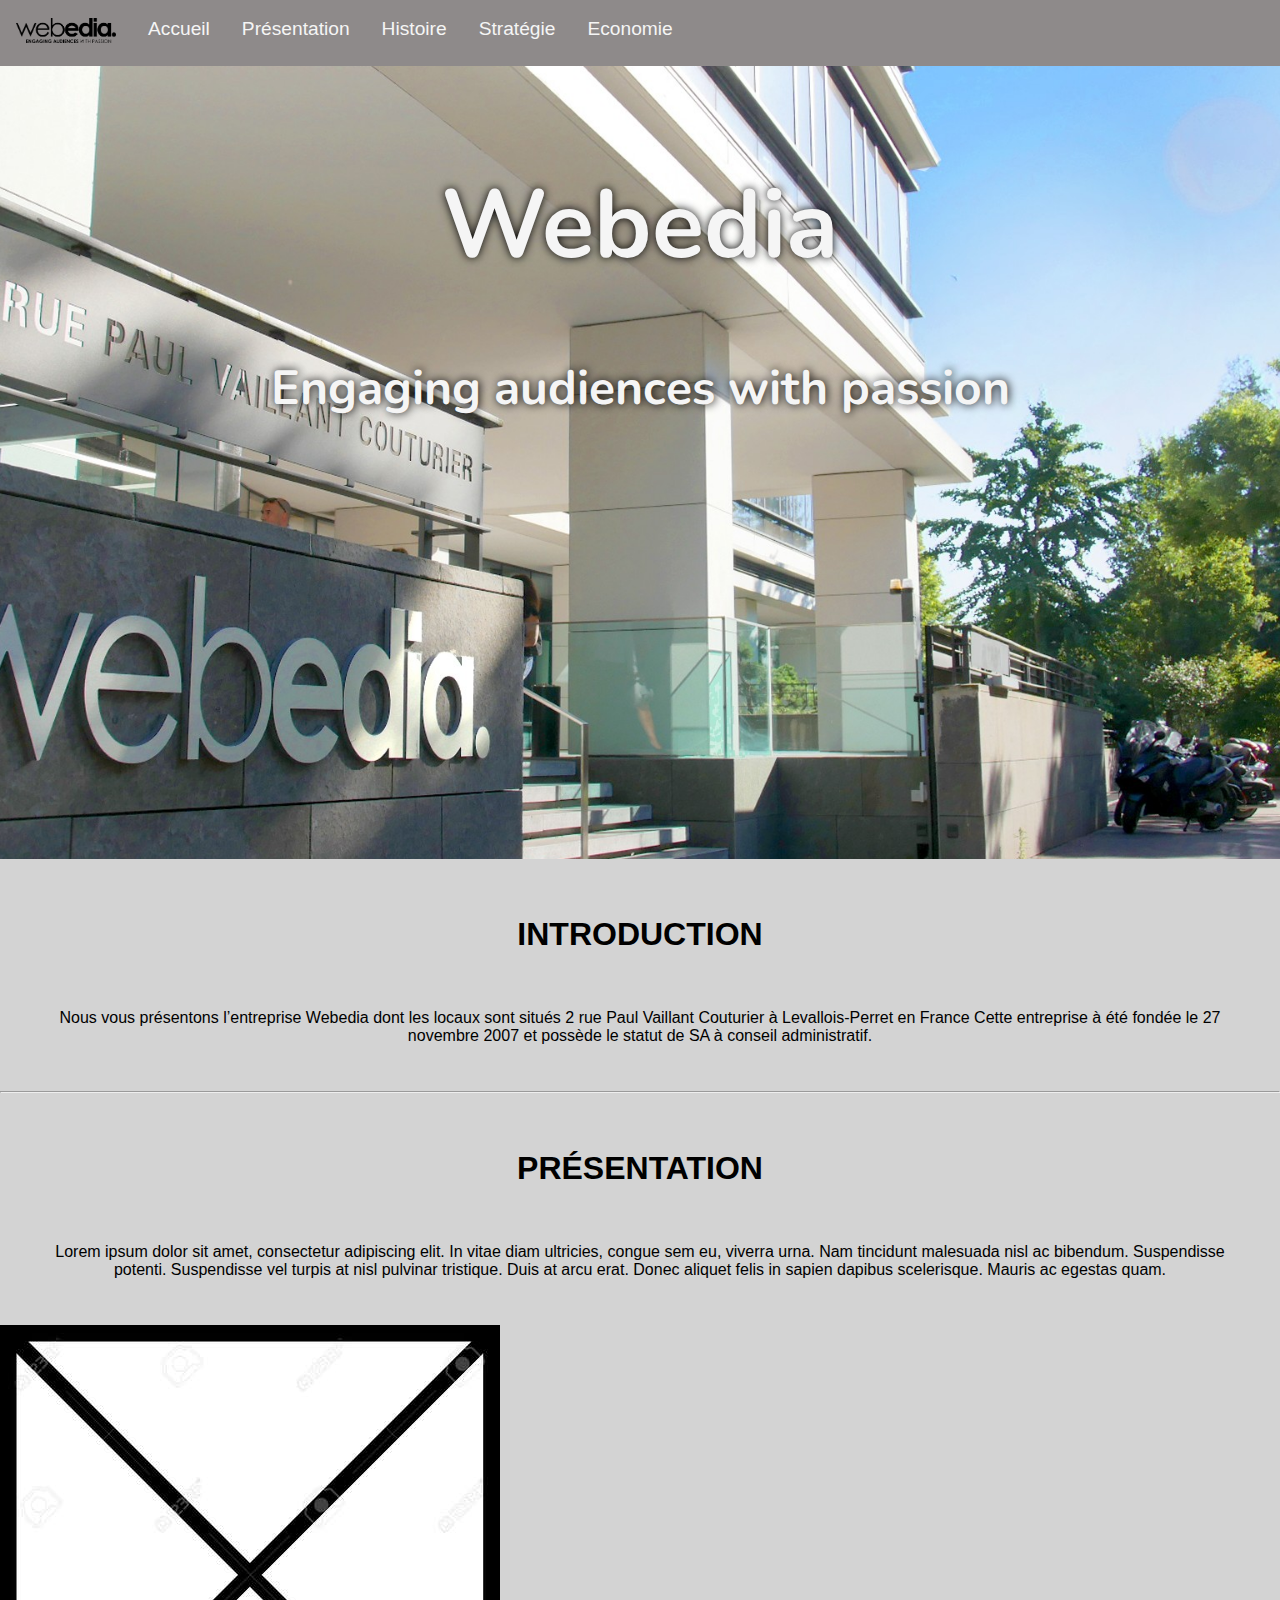
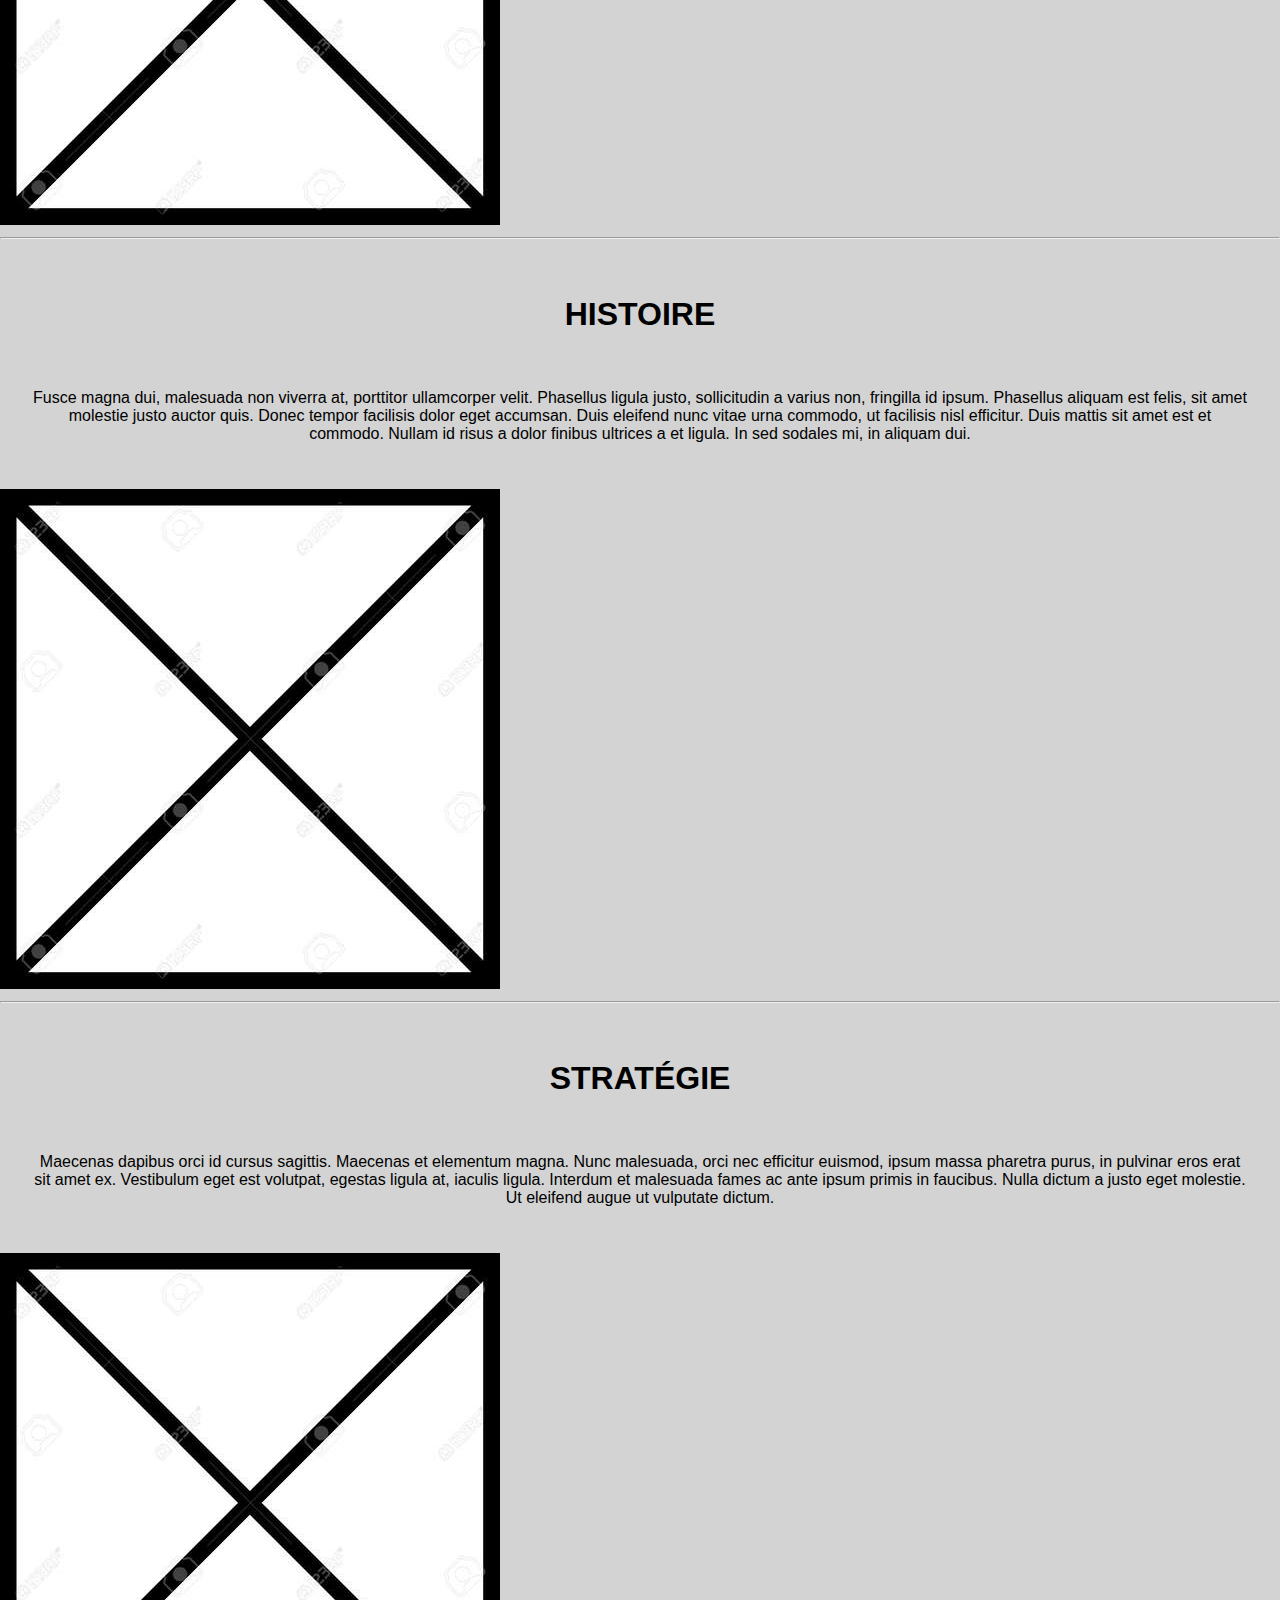
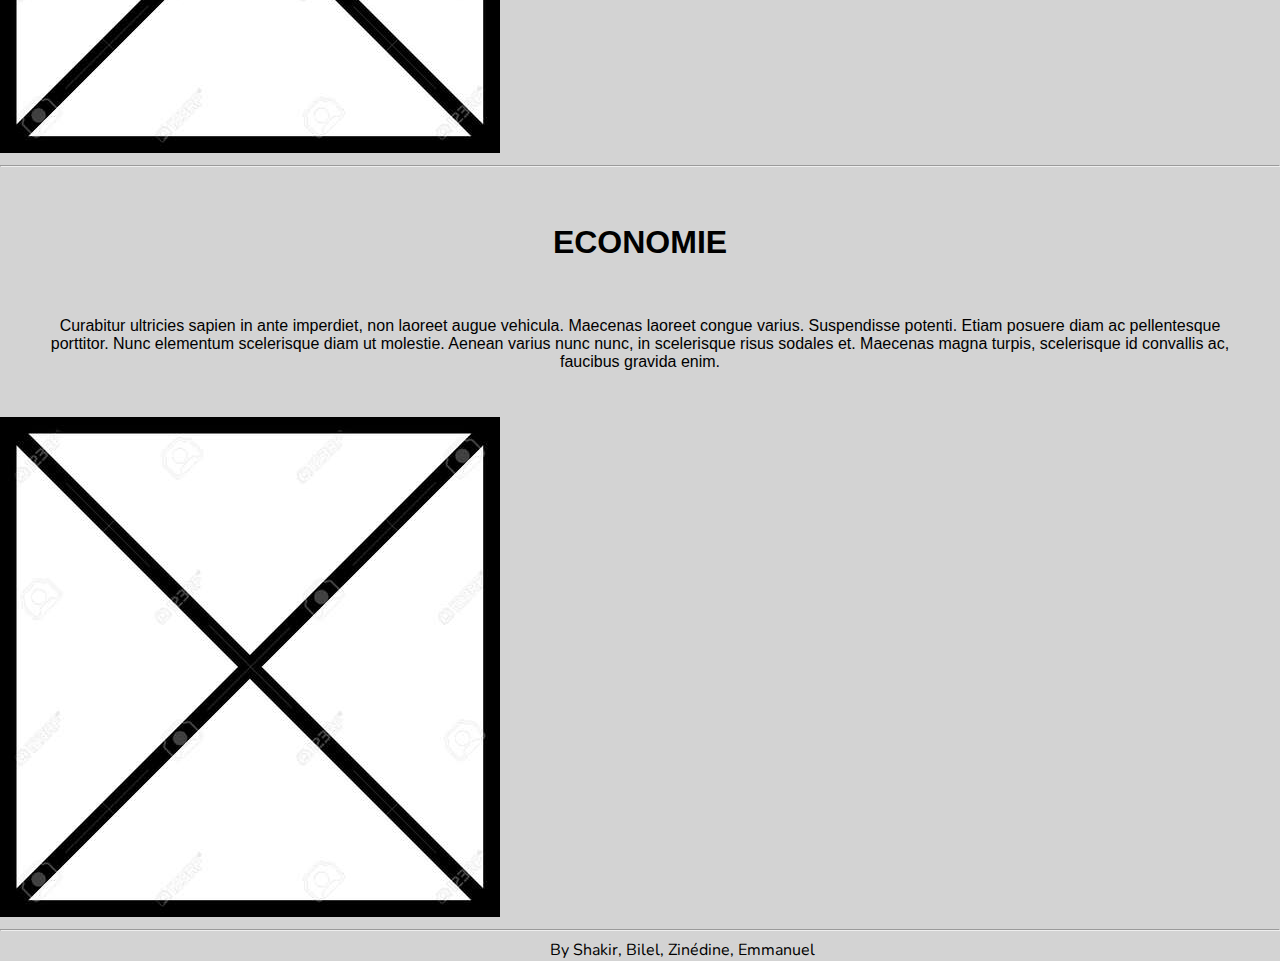
==== index.html @ f84104b9 "Update index.html" ====
<!DOCTYPE html>
<html lang="fr">
  <head>
    <meta charset="UTF-8">

    <title>Webedia</title>
<link href="https://cdn.jsdelivr.net/npm/bootstrap@5.1.3/dist/css/bootstrap.min.css" rel="stylesheet" integrity="sha384-1BmE4kWBq78iYhFldvKuhfTAU6auU8tT94WrHftjDbrCEXSU1oBoqyl2QvZ6jIW3" crossorigin="anonymous">


<link rel="stylesheet" href="style.css">   
    
<link rel="preconnect" href="https://fonts.googleapis.com">
<link rel="preconnect" href="https://fonts.gstatic.com" crossorigin>
<link href="https://fonts.googleapis.com/css2?family=Nunito:wght@300&display=swap" rel="stylesheet"> 
<link rel="icon" sizes="16x16" href="media/favicon.ico" type="image/png/ico">

  </head>
  <body>
    
    <header>
      <nav>
        <ul>
          <li id="logo"><a href="#"><img id="logowebedia" src="media/logowebedia.png" width="100" height="25" alt="Webedia France"></a></li>
          <li><a href="#imagePrincipale" >Accueil</a></li>
          <li><a href="#retourPrésentation">Présentation</a></li>
          <li><a href="#retourHistoire" >Histoire</a></li>
          <li><a href="#retourStratégie">Stratégie</a></li>
          <li><a href="#retourEconomie">Economie</a></li>
        </ul>
      </nav>
      <div id="imagePrincipale">
        <h1 id="titleImage">Webedia</h1>
        <div id="premierTrait"></div>
        <h3>Engaging audiences with passion</h3>
      </div>

    </header>
    <section id="presentation">
      <div id="texteIntro">
        <h2>Introduction</h2>
        <p> Nous vous présentons l’entreprise Webedia dont les locaux sont situés 2 rue Paul Vaillant Couturier à Levallois-Perret en France
            Cette entreprise à été fondée le 27 novembre 2007 et possède le statut de SA à conseil administratif.</p>
      </div>
      

    </section>
   

  <hr class="paragraphes">

    <div class="row rangement">
      <div class="col-md-7">
        <h2 id="retourPrésentation"><span class="text-muted">Présentation</span></h2>
        <p class="lead">Lorem ipsum dolor sit amet, consectetur adipiscing elit. In vitae diam ultricies, congue sem eu, viverra urna. Nam tincidunt malesuada nisl ac bibendum. Suspendisse potenti. Suspendisse vel turpis at nisl pulvinar tristique. Duis at arcu erat. Donec aliquet felis in sapien dapibus scelerisque. Mauris ac egestas quam. </p>
      </div>
      <div class="col-md-5">
       <img src="media/vide.jpg">

      </div>
    </div>

  <hr class="paragraphes">

    <div class="row rangement">
      <div class="col-md-7 order-md-2">
        <h2 id="retourHistoire"><span class="text-muted">Histoire</span></h2>
        <p class="lead">Fusce magna dui, malesuada non viverra at, porttitor ullamcorper velit. Phasellus ligula justo, sollicitudin a varius non, fringilla id ipsum. Phasellus aliquam est felis, sit amet molestie justo auctor quis. Donec tempor facilisis dolor eget accumsan. Duis eleifend nunc vitae urna commodo, ut facilisis nisl efficitur. Duis mattis sit amet est et commodo. Nullam id risus a dolor finibus ultrices a et ligula. In sed sodales mi, in aliquam dui. </p>
      </div>
      <div class="col-md-5 order-md-1">
        <img src="media/vide.jpg">

      </div>
    </div>

  <hr class="paragraphes">

    <div class="row rangement">
      <div class="col-md-7">
        <h2 id="retourStratégie"><span class="text-muted">Stratégie</span></h2>
        <p class="lead">Maecenas dapibus orci id cursus sagittis. Maecenas et elementum magna. Nunc malesuada, orci nec efficitur euismod, ipsum massa pharetra purus, in pulvinar eros erat sit amet ex. Vestibulum eget est volutpat, egestas ligula at, iaculis ligula. Interdum et malesuada fames ac ante ipsum primis in faucibus. Nulla dictum a justo eget molestie. Ut eleifend augue ut vulputate dictum. </p>
      </div>
      <div class="col-md-5">
        <img src="media/vide.jpg">

      </div>
    </div>
<hr class="paragraphes">

    <div class="row rangement">
      <div class="col-md-7 order-md-2">
        <h2 id="retourEconomie"><span class="text-muted">Economie</span></h2>
        <p class="lead">Curabitur ultricies sapien in ante imperdiet, non laoreet augue vehicula. Maecenas laoreet congue varius. Suspendisse potenti. Etiam posuere diam ac pellentesque porttitor. Nunc elementum scelerisque diam ut molestie. Aenean varius nunc nunc, in scelerisque risus sodales et. Maecenas magna turpis, scelerisque id convallis ac, faucibus gravida enim.</p>
      </div>

      <div class="col-md-5 order-md-1">
        <img src="media/vide.jpg">

      </div>
    </div>
    <hr class="paragraphes">

  <span id="creator"> By Shakir, Bilel, Zinédine, Emmanuel </span>





  </body>

</html>
---- style.css ----
html {
  scroll-behavior: smooth;
}

body {
  font-family: 'Advent Pro', sans-serif;
  padding: 0;
  margin: 0;
  background-color: lightgrey;
}
ul {
  margin: 0;
  padding: 0;
}
li {

  list-style-type: none;
}
h2 {
  text-transform: uppercase;
  text-align: center;
  padding-top: 30px;
  font-size: 2em;
}
a {
  text-decoration: none;
  color: black;
}
nav {
  overflow: hidden;
  background-color: #8e8a8a  ;
  position: fixed;
  width: 100%;
  
}
header li {
  float: left;
  font-size: 1.2em;
}
header li a {
  text-decoration: none;
  display: block;
  text-align: center;
  padding: 18px 16px;
}
#logo {
  font-weight: bold;
  float: left;
}

#imagePrincipale {
  padding-top: 60px;
  background: url(media/image_webedia.jpg) no-repeat fixed 50% 50%;
  background-size: cover;
  height: 799px;
}
h1 {
  font-family: 'Nunito';
  text-align: center;
  color: whitesmoke;
  font-size: 6em;
  margin-top: 100px;
  text-shadow: 0px 0px 10px black;
}

h3 {
  font-family: 'Nunito';
  text-align: center;
  color:whitesmoke;
  font-size: 3em;
  text-shadow: 1px 0px 10px black;
}

a {
color: whitesmoke;

}
a:hover{
  color: darkgray;
}

#creator {
  padding-left: 550px;
  text-align: center;
  font-family: 'Nunito';
}
p {
  text-align: center;
  padding: 30px;
}
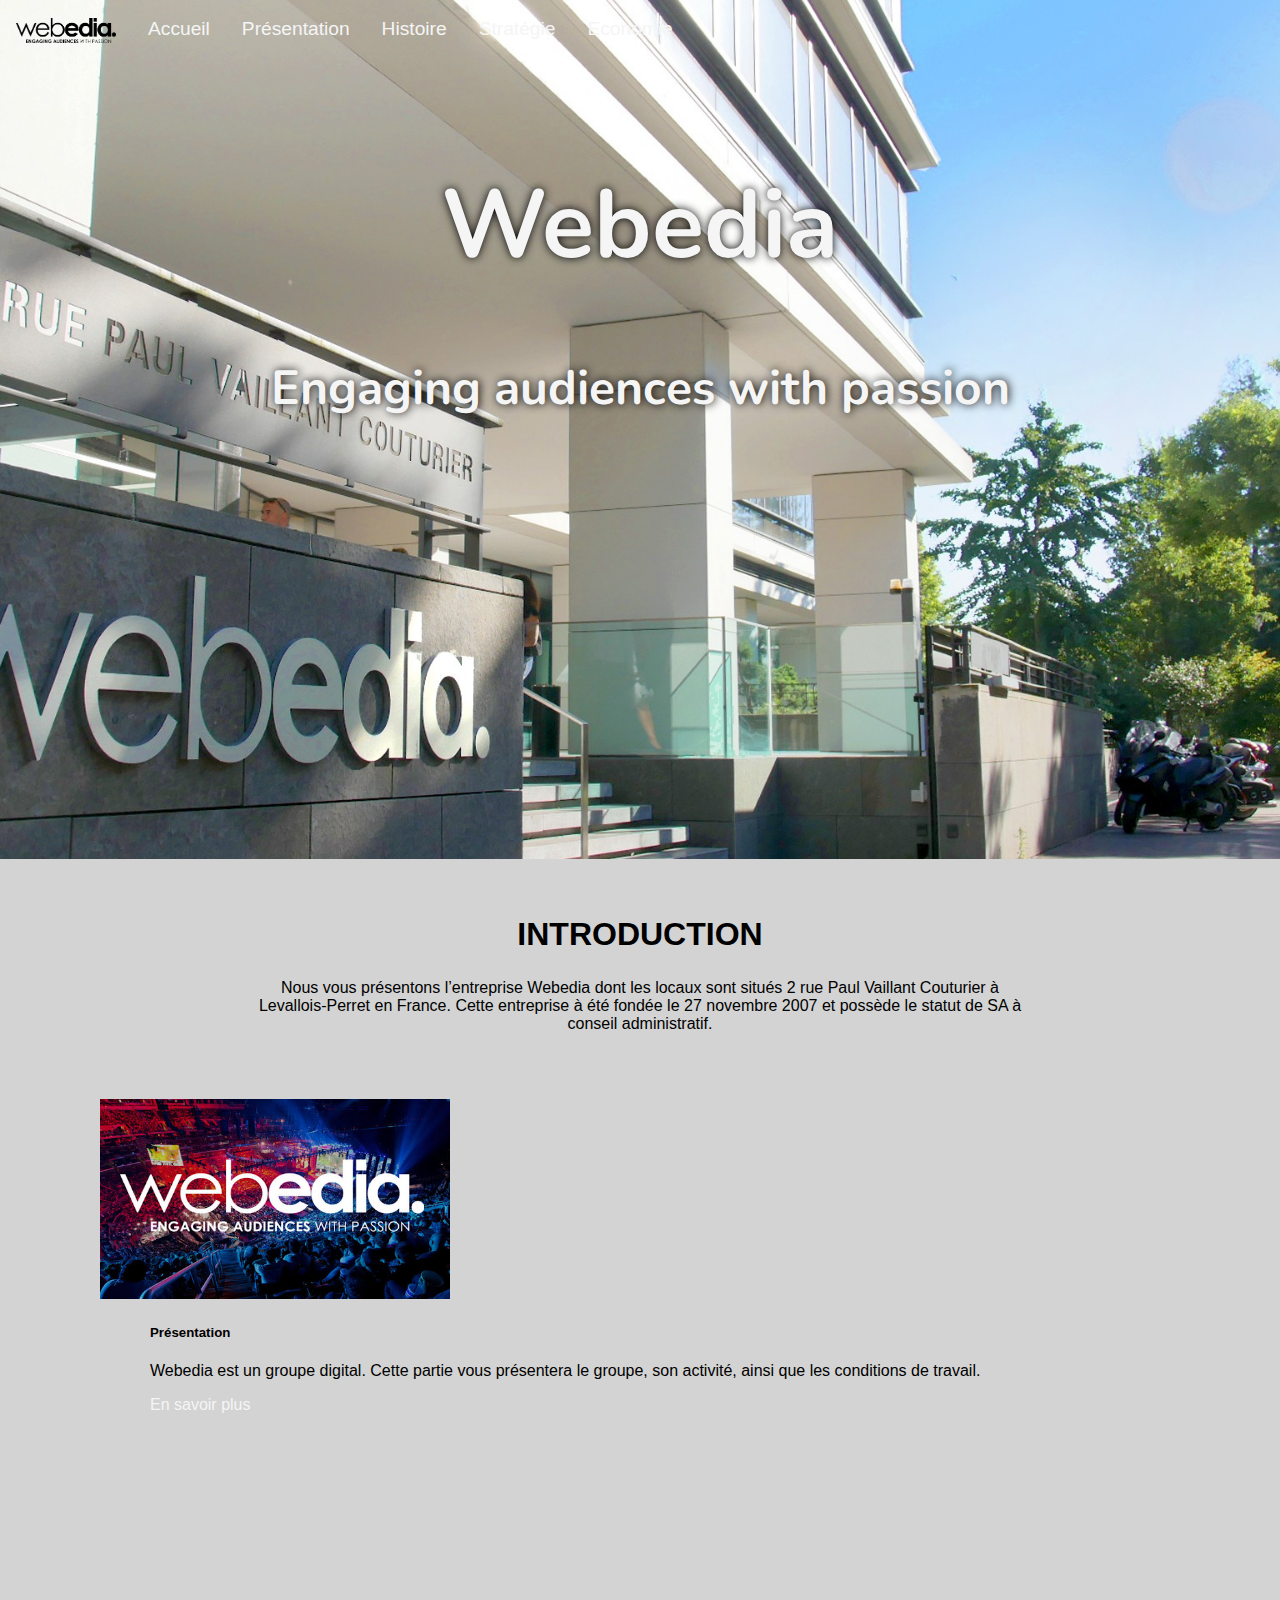
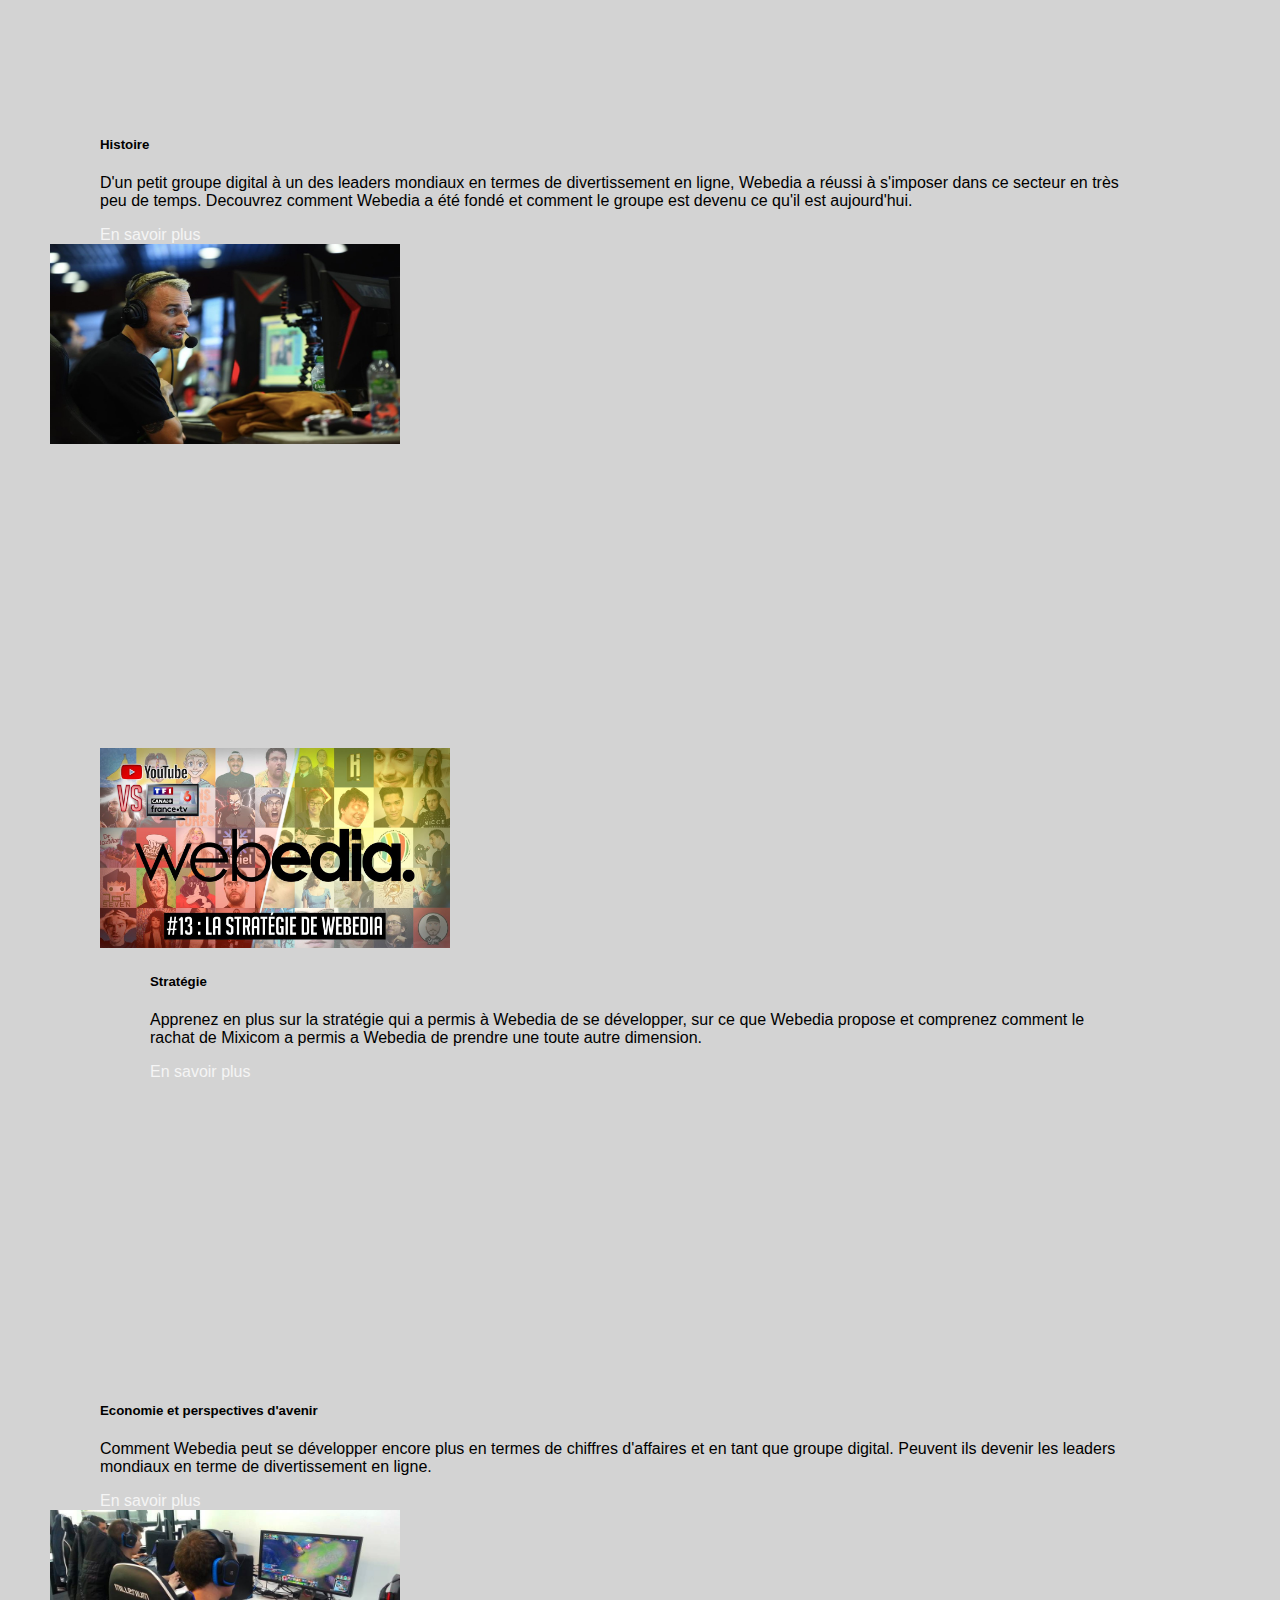
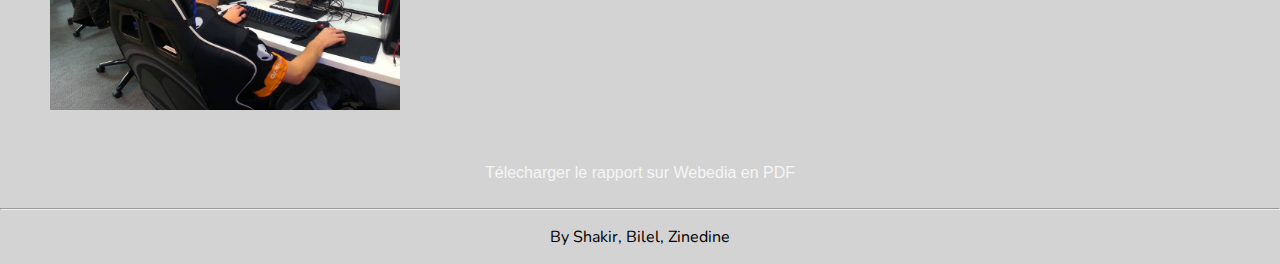
==== commit 8f93b833: "Add files via upload" ====
--- a/index.html
+++ b/index.html
@@ -3,24 +3,20 @@
   <head>
     <meta charset="UTF-8">
 
-    <title>Webedia</title>
-<link href="https://cdn.jsdelivr.net/npm/bootstrap@5.1.3/dist/css/bootstrap.min.css" rel="stylesheet" integrity="sha384-1BmE4kWBq78iYhFldvKuhfTAU6auU8tT94WrHftjDbrCEXSU1oBoqyl2QvZ6jIW3" crossorigin="anonymous">
-
-
-<link rel="stylesheet" href="style.css">   
+    <title>Webedia | Accueil</title>
+    <link href="https://cdn.jsdelivr.net/npm/bootstrap@5.1.3/dist/css/bootstrap.min.css" rel="stylesheet" integrity="sha384-1BmE4kWBq78iYhFldvKuhfTAU6auU8tT94WrHftjDbrCEXSU1oBoqyl2QvZ6jIW3" crossorigin="anonymous">
+    <link rel="stylesheet" href="style.css">   
     
 <link rel="preconnect" href="https://fonts.googleapis.com">
 <link rel="preconnect" href="https://fonts.gstatic.com" crossorigin>
 <link href="https://fonts.googleapis.com/css2?family=Nunito:wght@300&display=swap" rel="stylesheet"> 
-<link rel="icon" sizes="16x16" href="media/favicon.ico" type="image/png/ico">
-
-  </head>
+<link rel="icon" sizes="16x16" href="images/favicon.ico"> 
+</head>
   <body>
-    
     <header>
-      <nav>
+      <nav class="navbar fixed-top navbar-light"  style="background-color: #8e8a8a;">
         <ul>
-          <li id="logo"><a href="#"><img id="logowebedia" src="media/logowebedia.png" width="100" height="25" alt="Webedia France"></a></li>
+          <li id="logo"><a href="#"><img id="logowebedia" src="images/logowebedia.png" width="100" height="25" alt="Webedia France"></a></li>
           <li><a href="#imagePrincipale" >Accueil</a></li>
           <li><a href="#retourPrésentation">Présentation</a></li>
           <li><a href="#retourHistoire" >Histoire</a></li>
@@ -33,78 +29,83 @@
         <div id="premierTrait"></div>
         <h3>Engaging audiences with passion</h3>
       </div>
+    </header>
+  
+    <section id="presentation">
+      <div id="texteIntro">  
+        <h2>Introduction</h2>
+        <p class="para">  
+        Nous vous présentons l’entreprise Webedia dont les locaux sont situés 2 rue Paul Vaillant Couturier à Levallois-Perret en France.
+        Cette entreprise à été fondée le 27 novembre 2007 et possède le statut de SA à conseil administratif.</p>
+      </div>
+    </section>
 
-    </header>
-    <section id="presentation">
-      <div id="texteIntro">
-        <h2>Introduction</h2>
-        <p> Nous vous présentons l’entreprise Webedia dont les locaux sont situés 2 rue Paul Vaillant Couturier à Levallois-Perret en France
-            Cette entreprise à été fondée le 27 novembre 2007 et possède le statut de SA à conseil administratif.</p>
+    <div id="retourPrésentation">
+      <div id="ParaLeft1"  class="d-flex position-relative">
+        <div class="flex-shrink-0">
+          <img src="images/presentation.jpg" height="200" width="350" alt="presentation">
+        </div>
+        <div class="ParaLeft1">
+          <h5>Présentation</h5>
+          <p>Webedia est un groupe digital. Cette partie vous présentera le groupe, son activité, ainsi que les conditions de travail.</p>
+          <a class="btn btn-outline-secondary" href="presentation.html" role="button">En savoir plus</a>
+        </div>
       </div>
-      
+    </div>
+    
+    <div id="image3"></div>
 
-    </section>
-   
-
-  <hr class="paragraphes">
-
-    <div class="row rangement">
-      <div class="col-md-7">
-        <h2 id="retourPrésentation"><span class="text-muted">Présentation</span></h2>
-        <p class="lead">Lorem ipsum dolor sit amet, consectetur adipiscing elit. In vitae diam ultricies, congue sem eu, viverra urna. Nam tincidunt malesuada nisl ac bibendum. Suspendisse potenti. Suspendisse vel turpis at nisl pulvinar tristique. Duis at arcu erat. Donec aliquet felis in sapien dapibus scelerisque. Mauris ac egestas quam. </p>
-      </div>
-      <div class="col-md-5">
-       <img src="media/vide.jpg">
-
+    <div id="retourHistoire">
+      <div id="ParaRight1"  class="d-flex position-relative">
+        <div class="ParaRight1">
+          <h5>Histoire</h5>
+          <p>D'un petit groupe digital à un des leaders mondiaux en termes de divertissement en ligne, Webedia a réussi à s'imposer dans ce secteur en très peu de temps. Decouvrez comment Webedia a été fondé et comment le groupe est devenu ce qu'il est aujourd'hui.</p>
+          <a class="btn btn-outline-secondary" href="histoire.html" role="button">En savoir plus</a>
+        </div>
+        <div class="flex-shrink-0">
+        <img src="images/squeezie.jpg" height="200" width="350" alt="squeezie">
+        </div>
       </div>
     </div>
 
-  <hr class="paragraphes">
+    <div id="image2"></div>
+   <div id="retourStratégie">
+      <div id="ParaLeft2"  class="d-flex position-relative">
+        <div class="flex-shrink-0">
+          <img src="images/strategie.jpg" height="200" width="350" alt="strategie">
+        </div>
+        <div class="ParaLeft1">
+          <h5>Stratégie</h5>
+          <p>Apprenez en plus sur la stratégie qui a permis à Webedia de se développer, sur ce que Webedia propose et comprenez comment le rachat de Mixicom a permis a Webedia de prendre une toute autre dimension.</p>
+          <a class="btn btn-outline-secondary" href="strategie.html" role="button">En savoir plus</a>
+        </div>
+      </div>
+    </div>
+    
 
-    <div class="row rangement">
-      <div class="col-md-7 order-md-2">
-        <h2 id="retourHistoire"><span class="text-muted">Histoire</span></h2>
-        <p class="lead">Fusce magna dui, malesuada non viverra at, porttitor ullamcorper velit. Phasellus ligula justo, sollicitudin a varius non, fringilla id ipsum. Phasellus aliquam est felis, sit amet molestie justo auctor quis. Donec tempor facilisis dolor eget accumsan. Duis eleifend nunc vitae urna commodo, ut facilisis nisl efficitur. Duis mattis sit amet est et commodo. Nullam id risus a dolor finibus ultrices a et ligula. In sed sodales mi, in aliquam dui. </p>
-      </div>
-      <div class="col-md-5 order-md-1">
-        <img src="media/vide.jpg">
 
+    <div id="image1"></div>
+
+    <div id="retourEconomie">
+      <div id="ParaRight2"  class="d-flex position-relative">
+        <div class="ParaRight1">
+          <h5>Economie et perspectives d'avenir</h5>
+          <p>Comment Webedia peut se développer encore plus en termes de chiffres d'affaires et en tant que groupe digital. Peuvent ils devenir les leaders mondiaux en terme de divertissement en ligne.</p>
+          <a class="btn btn-outline-secondary" href="economie.html" role="button">En savoir plus</a>
+        </div>
+        <div class="flex-shrink-0">
+        <img src="images/economie.jpg" height="200" width="350" alt="economie">
+        </div>
       </div>
     </div>
 
-  <hr class="paragraphes">
-
-    <div class="row rangement">
-      <div class="col-md-7">
-        <h2 id="retourStratégie"><span class="text-muted">Stratégie</span></h2>
-        <p class="lead">Maecenas dapibus orci id cursus sagittis. Maecenas et elementum magna. Nunc malesuada, orci nec efficitur euismod, ipsum massa pharetra purus, in pulvinar eros erat sit amet ex. Vestibulum eget est volutpat, egestas ligula at, iaculis ligula. Interdum et malesuada fames ac ante ipsum primis in faucibus. Nulla dictum a justo eget molestie. Ut eleifend augue ut vulputate dictum. </p>
-      </div>
-      <div class="col-md-5">
-        <img src="media/vide.jpg">
-
-      </div>
-    </div>
-<hr class="paragraphes">
-
-    <div class="row rangement">
-      <div class="col-md-7 order-md-2">
-        <h2 id="retourEconomie"><span class="text-muted">Economie</span></h2>
-        <p class="lead">Curabitur ultricies sapien in ante imperdiet, non laoreet augue vehicula. Maecenas laoreet congue varius. Suspendisse potenti. Etiam posuere diam ac pellentesque porttitor. Nunc elementum scelerisque diam ut molestie. Aenean varius nunc nunc, in scelerisque risus sodales et. Maecenas magna turpis, scelerisque id convallis ac, faucibus gravida enim.</p>
-      </div>
-
-      <div class="col-md-5 order-md-1">
-        <img src="media/vide.jpg">
-
-      </div>
-    </div>
-    <hr class="paragraphes">
-
-  <span id="creator"> By Shakir, Bilel, Zinédine, Emmanuel </span>
+<div class="rapport">
+  <a class="btn btn-outline-secondary" href="LAABANY_OUDINI_BOUHEDDA_DESGRONTE.pdf" download role="button">Télecharger le rapport sur Webedia en PDF</a></div>
 
 
-
-
-
+    <br>
+    <hr>
+  <p class="creator"> By Shakir, Bilel, Zinedine</p>
   </body>
 
-</html>
+</html>--- a/style.css
+++ b/style.css
@@ -1,91 +1,133 @@
 
 html {
-  scroll-behavior: smooth;
-}
-
+  scroll-behavior: smooth;}
 body {
   font-family: 'Advent Pro', sans-serif;
   padding: 0;
   margin: 0;
-  background-color: lightgrey;
-}
+  background-color: lightgrey;}
 ul {
   margin: 0;
-  padding: 0;
-}
+  padding: 0;}
 li {
 
-  list-style-type: none;
-}
+  list-style-type: none;}
 h2 {
   text-transform: uppercase;
   text-align: center;
   padding-top: 30px;
-  font-size: 2em;
-}
+  font-size: 2em;}
 a {
   text-decoration: none;
-  color: black;
-}
-nav {
-  overflow: hidden;
-  background-color: #8e8a8a  ;
-  position: fixed;
-  width: 100%;
-  
-}
+  color: black;}
 header li {
   float: left;
-  font-size: 1.2em;
-}
+  font-size: 1.2em;}
 header li a {
   text-decoration: none;
   display: block;
   text-align: center;
-  padding: 18px 16px;
-}
-#logo {
-  font-weight: bold;
-  float: left;
-}
-
-#imagePrincipale {
-  padding-top: 60px;
-  background: url(media/image_webedia.jpg) no-repeat fixed 50% 50%;
-  background-size: cover;
-  height: 799px;
-}
+  padding: 18px 16px;}
+a {color: whitesmoke;}
+a:hover{color: darkgray;}
 h1 {
   font-family: 'Nunito';
   text-align: center;
   color: whitesmoke;
   font-size: 6em;
   margin-top: 100px;
-  text-shadow: 0px 0px 10px black;
-}
-
+  text-shadow: 0px 0px 10px black;}
 h3 {
   font-family: 'Nunito';
   text-align: center;
   color:whitesmoke;
   font-size: 3em;
-  text-shadow: 1px 0px 10px black;
+  text-shadow: 1px 0px 10px black;}
+
+#imagePrincipale {
+  padding-top: 60px;
+  background: url(images/webedia.jpg) no-repeat fixed 50% 50%;
+  background-size: cover;
+  height: 799px;}
+
+#texteIntro {
+  margin: 0px 250px 0px 250px;
+  text-align: center;
 }
 
-a {
-color: whitesmoke;
 
-}
-a:hover{
-  color: darkgray;
+#ParaLeft1 {
+  padding: 50px 100px 50px 100px;
 }
 
-#creator {
-  padding-left: 550px;
+.ParaLeft1 {
+
+  margin-right: 50px;
+  margin-left: 50px;
+}
+
+#ParaRight1 {
+  padding: 50px 100px 50px 50px;
+}
+
+.ParaRight1 {
+  margin-right: 50px;
+  margin-left: 50px;
+}
+
+#ParaLeft2 {
+  padding: 50px 100px 50px 100px;
+}
+
+#ParaRight2 {
+  padding: 50px 100px 50px 50px;
+}
+
+#ParaRight3 {
+  padding: 50px 100px 50px 50px;
+}
+
+#ParaRight4 {
+  padding: 50px 100px 50px 50px;
+}
+
+
+
+#image1 {
+  background: url(images/image1.jpg) no-repeat fixed 50% 50%;
+  background-size: cover;
+  height: 200px;}
+
+#image2 {
+  background: url(images/image2.jpg) no-repeat fixed 50% 50%;
+  background-size: cover;
+  height: 200px;}
+
+#image3 {
+  background: url(images/image3.jpg) no-repeat fixed 50% 50%;
+  background-size: cover;
+  height: 200px;}
+
+#imagePrincipale2 {
+  background: url(images/carte.jpg) no-repeat fixed 50% 50%;
+  background-size: cover;
+  height: 200px;}
+
+#imagePrincipale3 {
+  background: url(images/webediamarques.png) no-repeat fixed 50% 50%;
+  background-size: cover;
+  height: 200px;}
+
+#imagelfl {
+  background: url(images/cover.png) no-repeat fixed 50% 50%;
+  background-size: cover;
+  height: 200px;}
+
+.rapport {
+  text-align: center;
+}
+.creator {
   text-align: center;
   font-family: 'Nunito';
 }
-p {
-  text-align: center;
-  padding: 30px;
-}+
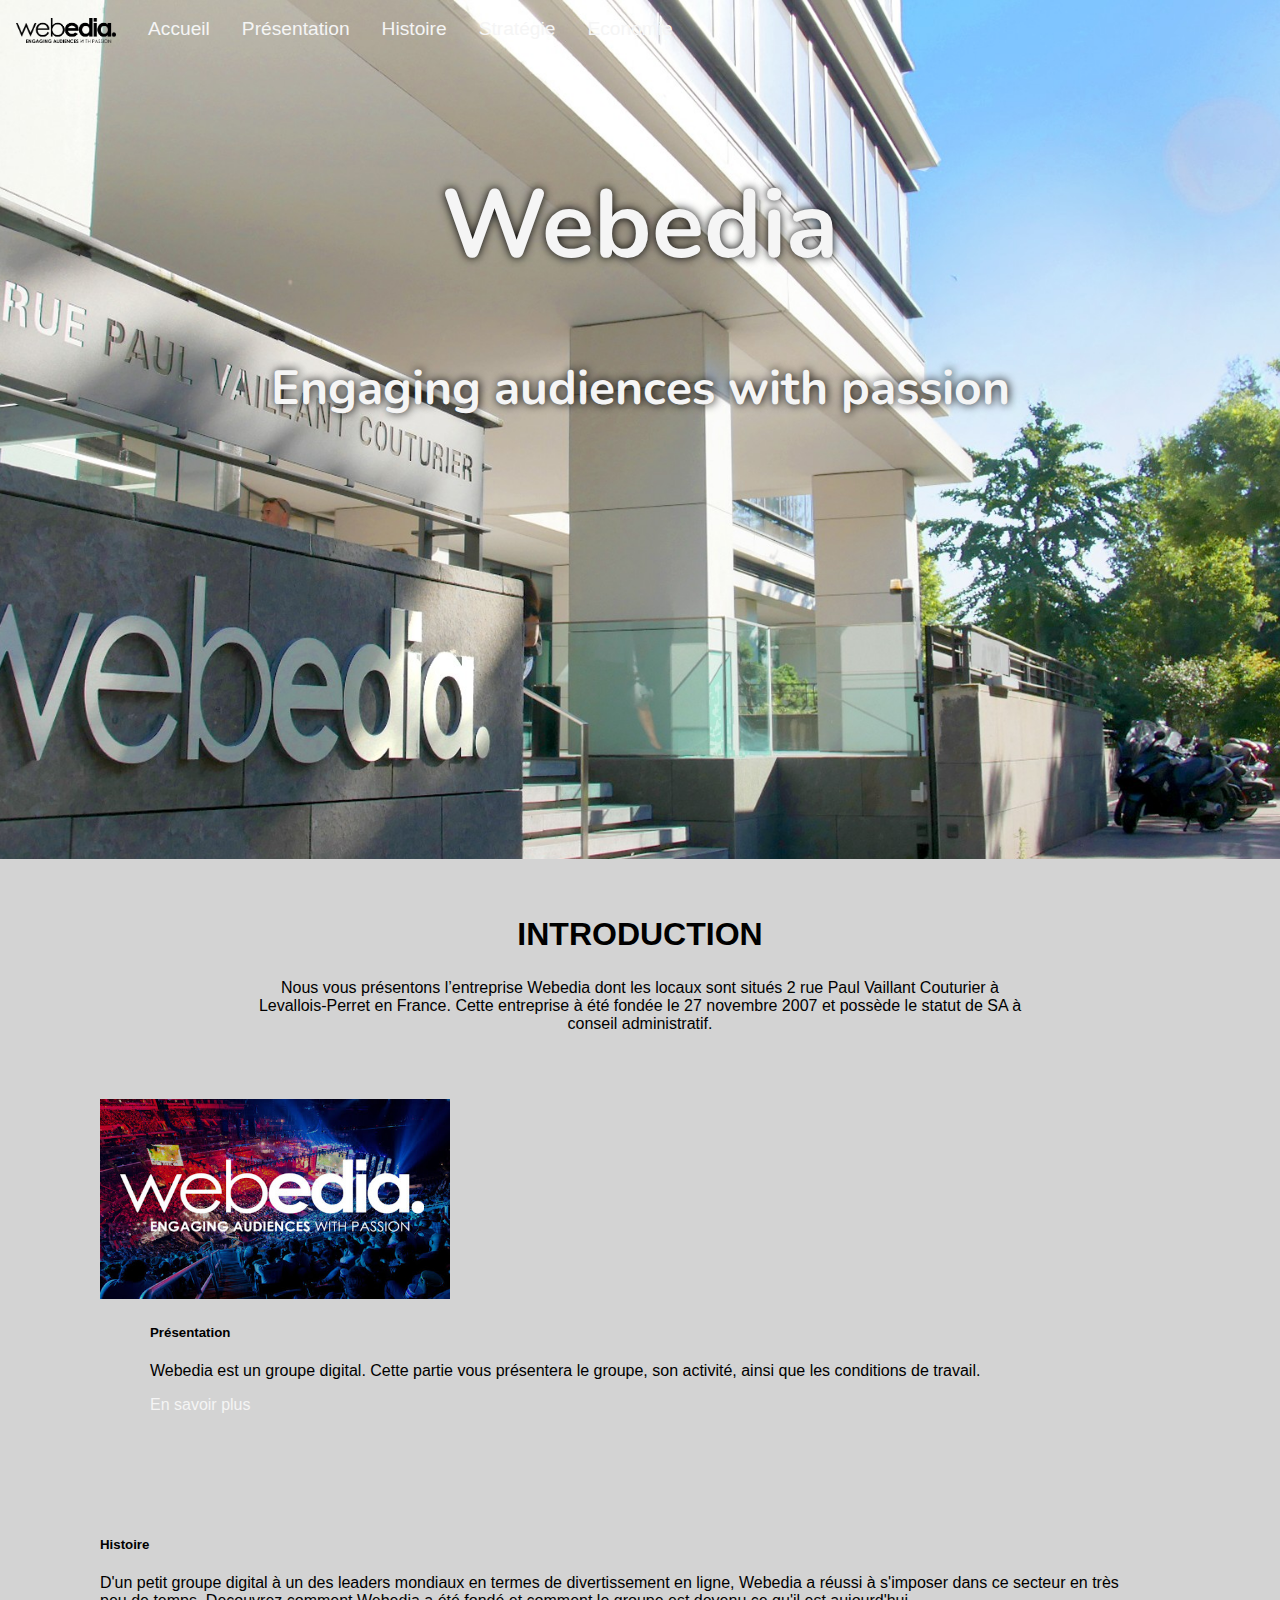
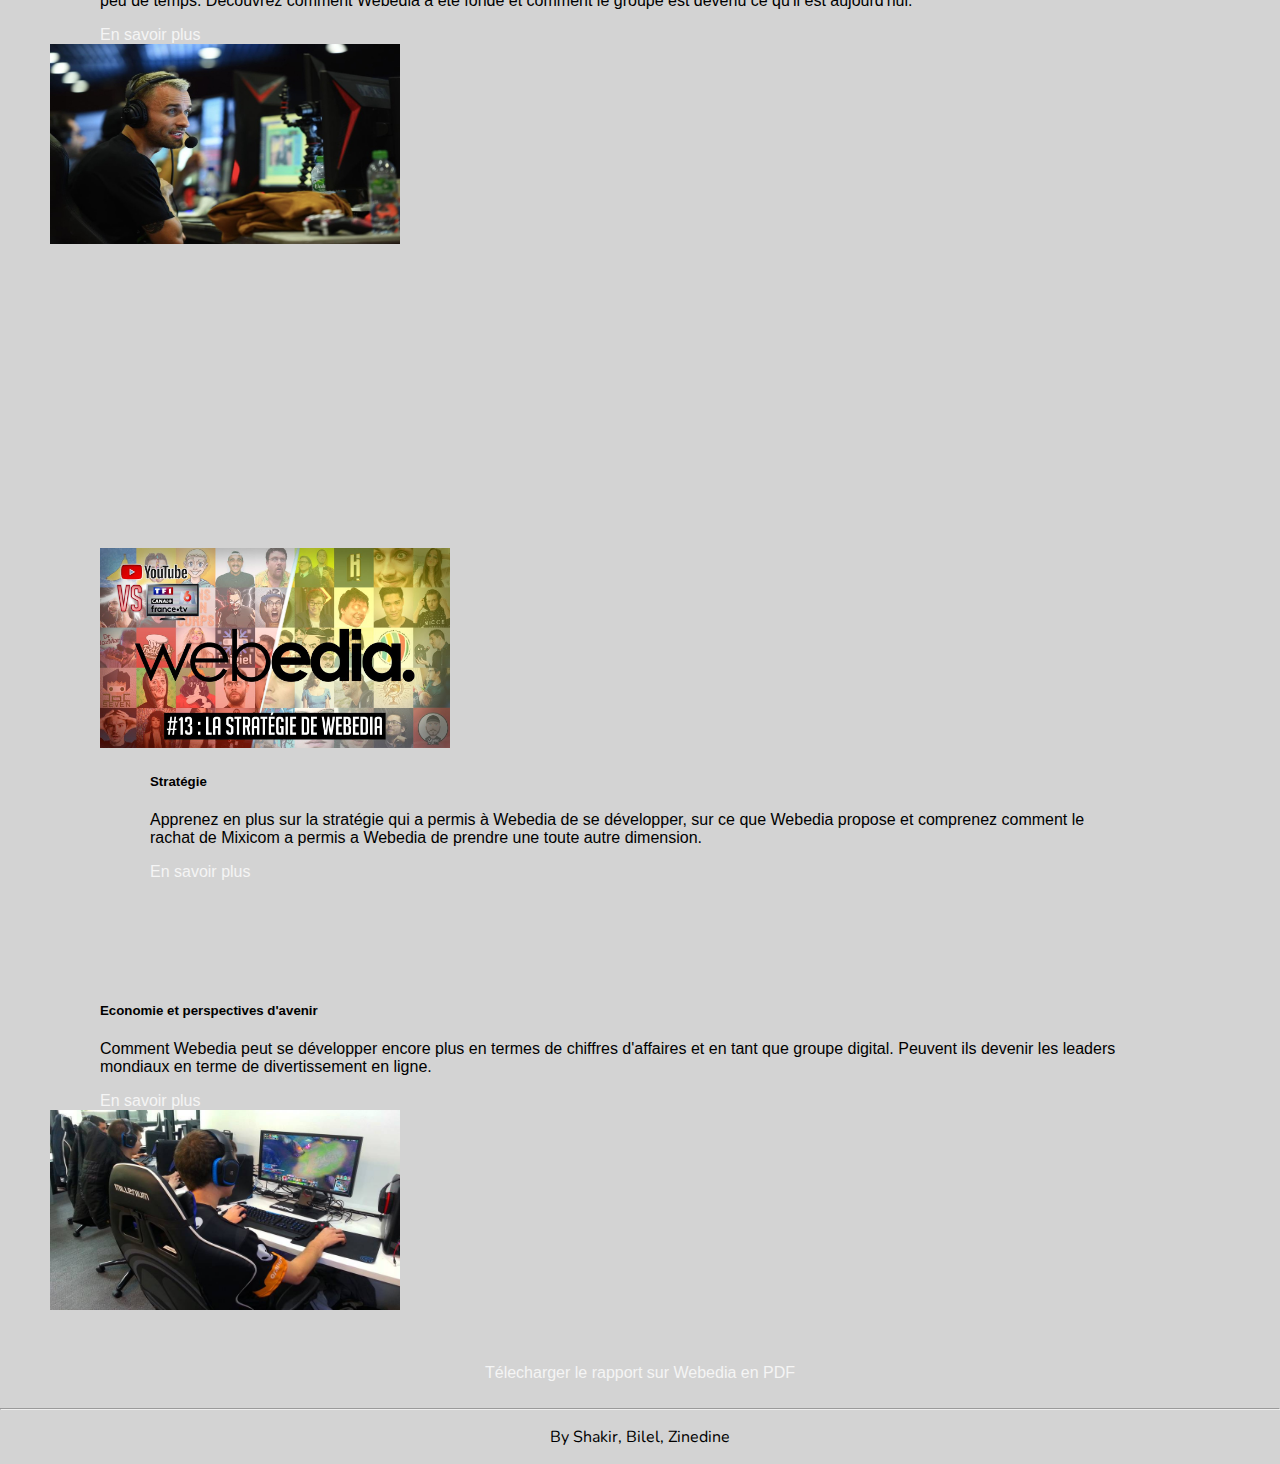
==== commit 710db818: "Update index.html" ====
--- a/index.html
+++ b/index.html
@@ -53,8 +53,6 @@
       </div>
     </div>
     
-    <div id="image3"></div>
-
     <div id="retourHistoire">
       <div id="ParaRight1"  class="d-flex position-relative">
         <div class="ParaRight1">
@@ -68,7 +66,7 @@
       </div>
     </div>
 
-    <div id="image2"></div>
+        <div id="image3"></div>
    <div id="retourStratégie">
       <div id="ParaLeft2"  class="d-flex position-relative">
         <div class="flex-shrink-0">
@@ -82,9 +80,6 @@
       </div>
     </div>
     
-
-
-    <div id="image1"></div>
 
     <div id="retourEconomie">
       <div id="ParaRight2"  class="d-flex position-relative">
@@ -100,7 +95,7 @@
     </div>
 
 <div class="rapport">
-  <a class="btn btn-outline-secondary" href="LAABANY_OUDINI_BOUHEDDA_DESGRONTE.pdf" download role="button">Télecharger le rapport sur Webedia en PDF</a></div>
+  <a class="btn btn-outline-secondary" href="doc/LAABANY_OUDINI_BOUHEDDA_DESGRONTE.pdf" download role="button">Télecharger le rapport sur Webedia en PDF</a></div>
 
 
     <br>
@@ -108,4 +103,4 @@
   <p class="creator"> By Shakir, Bilel, Zinedine</p>
   </body>
 
-</html>+</html>
